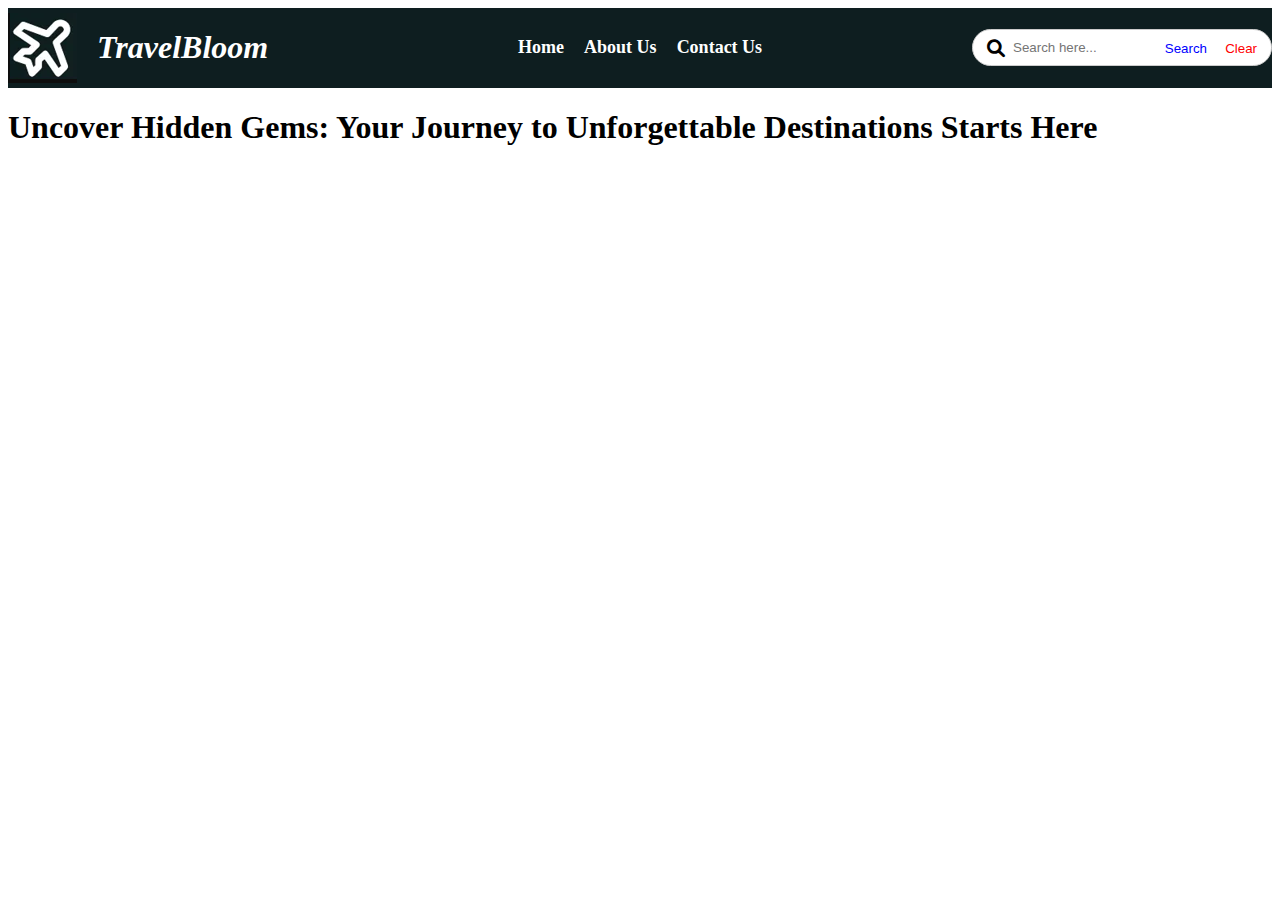
==== index.html @ 3b7c32fd "init" ====
<!DOCTYPE html>
<html lang="en">

<head>
    <meta charset="UTF-8">
    <title>TravelBloom | Homepage</title>
    <link rel="stylesheet" href="./travel_recommendation.css">
    <link rel="stylesheet" href="https://cdnjs.cloudflare.com/ajax/libs/font-awesome/6.0.0-beta3/css/all.min.css">
</head>

<body>
    <nav>
        <div id="logo">
            <img src="assets/img/logo.png" alt="Logo">
            <h1>TravelBloom</h1>
        </div>
        <ul>
            <li><a href="./index.html" id="home">Home </a></li>
            <li><a href="./about.html" id="about">About Us </a></li>
            <li><a href="./contact.html" id="contact">Contact Us </a></li>
            </li>

        </ul>
        <div class="input-container">
            <input type="text" class="input-field" placeholder="Search here..." />
    
            <button class="icon-btn" aria-label="Icon Button">
                <i class="fas fa-search"></i>
            </button>
            </button>
            <button class="search-btn" aria-label="Search Button">Search</button>
            <button class="clear-btn" aria-label="Clear Button">Clear</button>
        </div>
    </nav>
    
    <h1>Uncover Hidden Gems: Your Journey to Unforgettable Destinations Starts Here</h1>

    <script src="./travel_recommendation.js"></script>
</body>

</html>
---- travel_recommendation.css ----
nav {
  display: flex;
  flex-direction: row;
  justify-content: space-between;
  align-items: center;
  align-content: center;
  flex-wrap: wrap;
  color: white;
  background-color: #0e1e20;
}

nav #logo {
  display: flex;
  flex-direction: row;
  align-content: center;
  align-items: center;
  gap: 20px;
  font-style: italic;
}

nav ul {
  display: flex;
  flex-direction: row;
  align-content: center;
  align-items: center;
  gap: 20px;
  list-style-type: none;
  font-size: large;
  font-weight: 700;  
}

nav ul a {
  color: white;
  text-decoration: unset;
}


.input-container {
    position: relative;
    width: 300px;
    display: flex;
}

.input-field {
    width: 100%;
    padding: 10px 100px 10px 40px; /* Adjust padding to accommodate buttons */
    border-radius: 20px;
    border: 1px solid #ccc;
    outline: none;
}

.icon-btn, .search-btn, .clear-btn {
    position: absolute;
    top: 50%;
    transform: translateY(-50%);
    border: none;
    background: none;
    cursor: pointer;
    padding: 5px;
}

.icon-btn {
    left: 10px;
}

.search-btn {
    right: 60px;
    color: blue;
}

.clear-btn {
    right: 10px;
    color: red;
}

.icon-btn i {
    font-size: 18px;
}
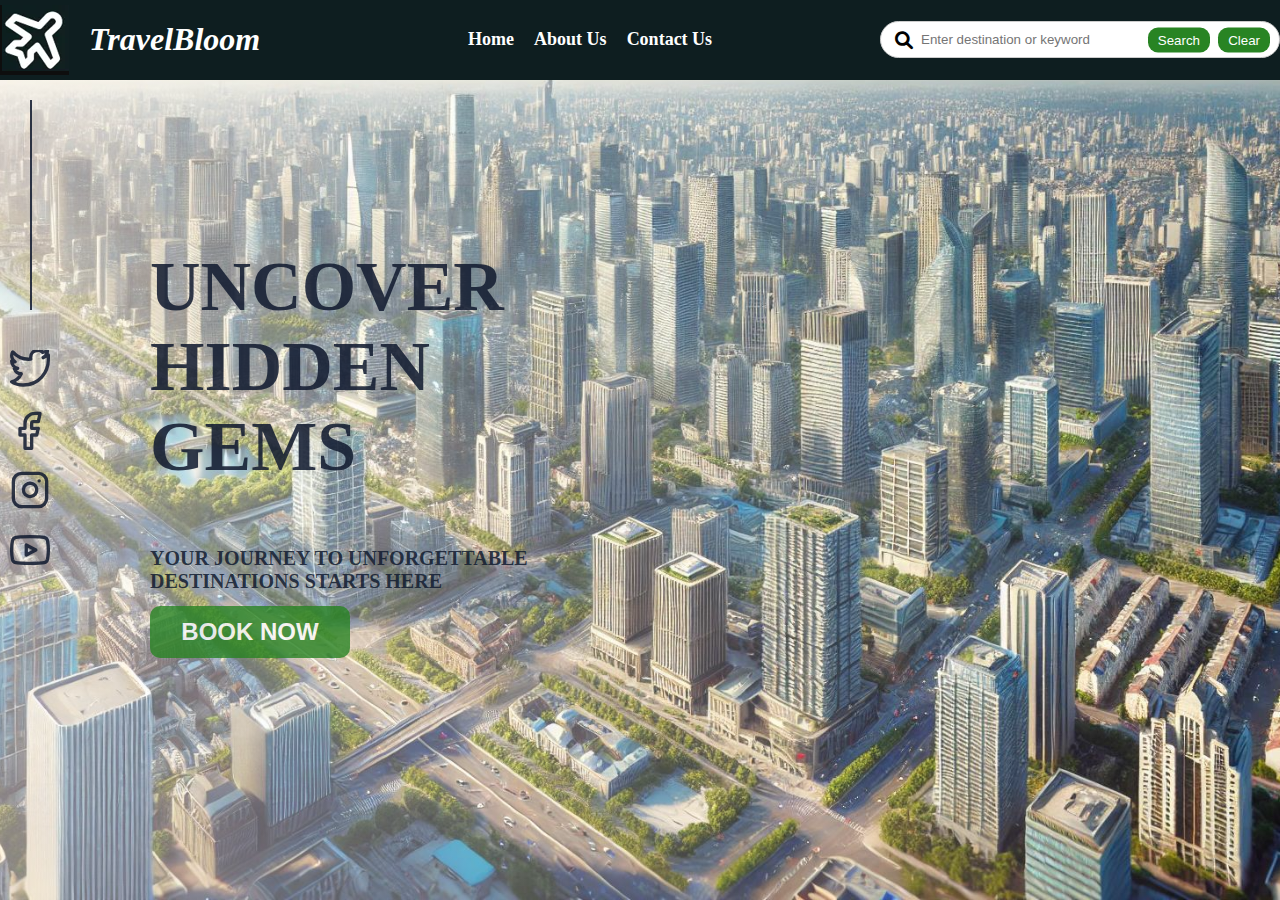
==== commit 68d71e89: "feat: add main content to home page" ====
--- a/index.html
+++ b/index.html
@@ -22,8 +22,8 @@
 
         </ul>
         <div class="input-container">
-            <input type="text" class="input-field" placeholder="Search here..." />
-    
+            <input type="text" class="input-field" placeholder="Enter destination or keyword" />
+
             <button class="icon-btn" aria-label="Icon Button">
                 <i class="fas fa-search"></i>
             </button>
@@ -32,8 +32,22 @@
             <button class="clear-btn" aria-label="Clear Button">Clear</button>
         </div>
     </nav>
-    
-    <h1>Uncover Hidden Gems: Your Journey to Unforgettable Destinations Starts Here</h1>
+
+    <div id="home-container">
+        <h1 id="home-title">Uncover Hidden Gems</h1>
+        <h1 id="home-intro">Your Journey to Unforgettable Destinations Starts Here</h1>
+        <button id="book-btn" aria-label="Book Button">Book now</button>
+    </div>
+
+    <div id="vertical-line-homepage"></div>
+
+    <div class="social-icons">
+        <img src="assets/img/twitter.svg" alt="Twitter Icon">
+        <img src="assets/img/facebook.svg" alt="Facebook Icon">
+        <img src="assets/img/instagram.svg" alt="Instagram Icon">
+        <img src="assets/img/youtube.svg" alt="YouTube Icon">
+    </div>    
+
 
     <script src="./travel_recommendation.js"></script>
 </body>
--- a/travel_recommendation.css
+++ b/travel_recommendation.css
@@ -1,3 +1,14 @@
+body{
+  height: 100dvh;
+  width: 100dvw;
+  background-image: linear-gradient(to right, #fefefe75, #fefefe00),url('assets/img/city_birdseye_view.jpeg');
+  background-size: cover; 
+  background-position: center;
+  background-repeat: no-repeat;  
+  overflow: hidden;
+  margin: 0;
+}
+
 nav {
   display: flex;
   flex-direction: row;
@@ -37,7 +48,7 @@
 
 .input-container {
     position: relative;
-    width: 300px;
+    width: 400px;
     display: flex;
 }
 
@@ -64,15 +75,79 @@
 }
 
 .search-btn {
-    right: 60px;
-    color: blue;
+    right: 70px;
+    color: white;
+    background: #288423;
+    padding: 5px 10px;
+    border-radius: 10px;
 }
 
 .clear-btn {
-    right: 10px;
-    color: red;
+  right: 10px;
+  color: white;
+  background: #288423;
+  padding: 5px 10px;
+  border-radius: 10px;
 }
 
 .icon-btn i {
     font-size: 18px;
-}+}
+
+#home-container{
+  padding: 120px 0 0 150px;
+  display: flex;
+  flex-direction: column;
+  justify-content: center;
+  align-items: flex-start;  
+}
+
+#home-title {
+  width: 500px;
+  font-size: 70px;
+  color: #121c30de;
+  text-transform: uppercase;
+}
+
+#home-intro {
+  width: 500px;
+  font-size: 20px;
+  color: #121c30de;
+  text-transform: uppercase;
+}
+
+#book-btn{
+  color: white;
+  background: #288423;
+  padding: 12px 10px;
+  border-radius: 10px;
+  width: 200px;
+  font-size: 24px;
+  font-weight: 700;
+  border-width: 0;
+  opacity: 0.8;
+  text-transform: uppercase;
+}
+
+.social-icons {
+  display: flex;
+  flex-direction: column;
+  gap: 20px;
+  position: fixed;
+  top: 350px;
+  left: 10px;
+}
+
+.social-icons img {
+  width: 40px;
+  height: 40px;
+}
+
+#vertical-line-homepage {
+  background-color: #121c30de;
+  width: 2px;
+  height: 210px;
+  position: fixed;
+  top: 100px;
+  left: 30px;
+}
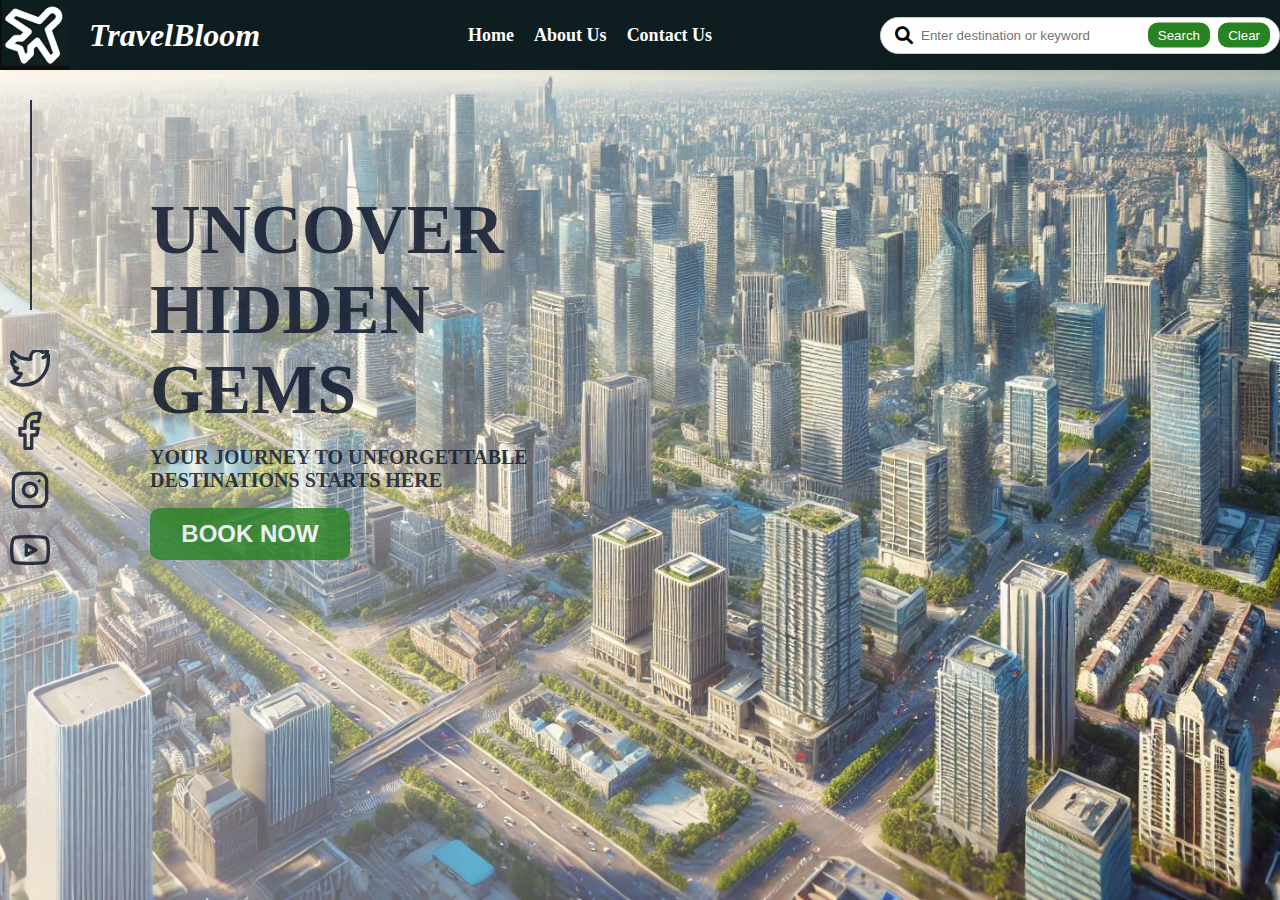
==== commit ba3ed7eb: "feat: add contact form" ====
--- a/index.html
+++ b/index.html
@@ -18,18 +18,16 @@
             <li><a href="./index.html" id="home">Home </a></li>
             <li><a href="./about.html" id="about">About Us </a></li>
             <li><a href="./contact.html" id="contact">Contact Us </a></li>
-            </li>
-
         </ul>
         <div class="input-container">
-            <input type="text" class="input-field" placeholder="Enter destination or keyword" />
+            <input id="search-input" type="text" class="input-field" placeholder="Enter destination or keyword" />
 
             <button class="icon-btn" aria-label="Icon Button">
                 <i class="fas fa-search"></i>
             </button>
             </button>
-            <button class="search-btn" aria-label="Search Button">Search</button>
-            <button class="clear-btn" aria-label="Clear Button">Clear</button>
+            <button id="btn-search" class="search-btn" aria-label="Search Button">Search</button>
+            <button id="clear-btn" aria-label="Clear Button">Clear</button>
         </div>
     </nav>
 
--- a/travel_recommendation.css
+++ b/travel_recommendation.css
@@ -1,11 +1,16 @@
-body{
+body {
   height: 100dvh;
   width: 100dvw;
-  background-image: linear-gradient(to right, #fefefe75, #fefefe00),url('assets/img/city_birdseye_view.jpeg');
-  background-size: cover; 
+  background-image: linear-gradient(to right, #fefefe75, #fefefe00),
+    url("assets/img/city_birdseye_view.jpeg");
+  background-size: cover;
   background-position: center;
-  background-repeat: no-repeat;  
+  background-repeat: no-repeat;
   overflow: hidden;
+  margin: 0;
+}
+
+h1, h2, h3, h4 {
   margin: 0;
 }
 
@@ -37,7 +42,7 @@
   gap: 20px;
   list-style-type: none;
   font-size: large;
-  font-weight: 700;  
+  font-weight: 700;
 }
 
 nav ul a {
@@ -45,61 +50,70 @@
   text-decoration: unset;
 }
 
-
 .input-container {
-    position: relative;
-    width: 400px;
-    display: flex;
+  position: relative;
+  width: 400px;
+  display: flex;
 }
 
 .input-field {
-    width: 100%;
-    padding: 10px 100px 10px 40px; /* Adjust padding to accommodate buttons */
-    border-radius: 20px;
-    border: 1px solid #ccc;
-    outline: none;
-}
-
-.icon-btn, .search-btn, .clear-btn {
-    position: absolute;
-    top: 50%;
-    transform: translateY(-50%);
-    border: none;
-    background: none;
-    cursor: pointer;
-    padding: 5px;
-}
-
-.icon-btn {
-    left: 10px;
-}
-
-.search-btn {
-    right: 70px;
-    color: white;
-    background: #288423;
-    padding: 5px 10px;
-    border-radius: 10px;
-}
-
-.clear-btn {
+  width: 100%;
+  padding: 10px 100px 10px 40px; /* Adjust padding to accommodate buttons */
+  border-radius: 20px;
+  border: 1px solid #ccc;
+  outline: none;
+}
+
+.icon-btn,
+.search-btn{
+  position: absolute;
+  top: 50%;
+  transform: translateY(-50%);
+  border: none;
+  background: none;
+  cursor: pointer;
+  padding: 5px;
+}
+
+#clear-btn {
+  position: absolute;
+  top: 50%;
+  transform: translateY(-50%);
+  border: none;
+  background: none;
+  cursor: pointer;
+  padding: 5px;
   right: 10px;
   color: white;
   background: #288423;
   padding: 5px 10px;
   border-radius: 10px;
+
+}
+
+.icon-btn {
+  left: 10px;
+}
+
+.search-btn {
+  right: 70px;
+  color: white;
+  background: #288423;
+  padding: 5px 10px;
+  border-radius: 10px;
 }
 
 .icon-btn i {
-    font-size: 18px;
-}
-
-#home-container{
+  font-size: 18px;
+}
+
+#home-container {
   padding: 120px 0 0 150px;
   display: flex;
   flex-direction: column;
   justify-content: center;
-  align-items: flex-start;  
+  align-items: flex-start;
+  gap: 16px;
 }
 
 #home-title {
@@ -116,7 +130,7 @@
   text-transform: uppercase;
 }
 
-#book-btn{
+#book-btn {
   color: white;
   background: #288423;
   padding: 12px 10px;
@@ -151,3 +165,125 @@
   top: 100px;
   left: 30px;
 }
+
+.placeholder-div {
+  height: 20px;
+  width: 400px;
+  opacity: 0;
+}
+
+.highlight-text {
+  font-weight: 700;
+}
+
+#about-mission {
+  margin: 0 50px 0 20px;
+  padding: 20px;
+  background-color: #cccccc87;
+  font-size: 20px;
+  letter-spacing: 0.5px;
+  border-radius: 20px;
+}
+
+#about-team {
+  display: flex;
+  flex-direction: row;
+  align-items: center;
+  gap: 32px;
+  overflow-x: scroll;
+  scrollbar-width: none;
+}
+
+#about-team h1 {
+  font-size: 60px;
+  color: #fff;
+  width: 160px;
+}
+
+.team-member .role{
+  background-color: #57a6eb;
+  width: 100%;
+  padding: 7px;
+  border-radius: 20px;
+  border: 1px solid #000;
+  text-align: center;
+}
+
+.team-member{
+  width: 20vw;
+  background-color: #58585852;
+  border-radius: 30px;
+  padding: 30px 15px;
+  display: flex;
+  flex-direction: row;
+  gap: 10px;  
+  height: 256px;
+  color: #fbfbfb;
+}
+
+.team-member h2{
+  margin: 0px;
+}
+
+.team-member img{
+  width: 40px;
+  height: 40px;
+  border-radius: 10px;
+}
+
+.member-info {
+  display: flex;
+  flex-direction: column;
+  justify-content: space-between;
+}
+
+.search-results {
+  position: fixed;
+  top: 124px;
+  right: 20px;
+  overflow-x: hidden;
+  overflow-y: scroll;
+  height: 780px;
+  scrollbar-width: thin;
+  display: flex;
+  flex-direction: column;
+  gap: 20px;  
+}
+
+.recommendation-item {
+  width: 500px;
+}
+
+.recommendation-btn {
+  background: #067a15;
+  border: unset;
+  border-radius: 8px;
+  font-size: 16px;
+  color: #fff;
+  padding: 7px 17px;
+}
+
+.recommendation-item-details {
+  background: #fff;
+  border-radius: 0 0 20px 20px;
+  width: 100%;
+  padding: 12px;
+}
+
+.recommendation-item img{
+  width: 500px;
+  height: 320px;
+}
+
+.close-recommendations {
+  width: 100%;
+  padding: 12px;
+  margin: 0;
+  border: 0px;
+  border-radius: 20px;
+  background: #00743b;
+  position: fixed;
+  top: 76px;
+  right: 25px;
+  width: 500px;  
+}